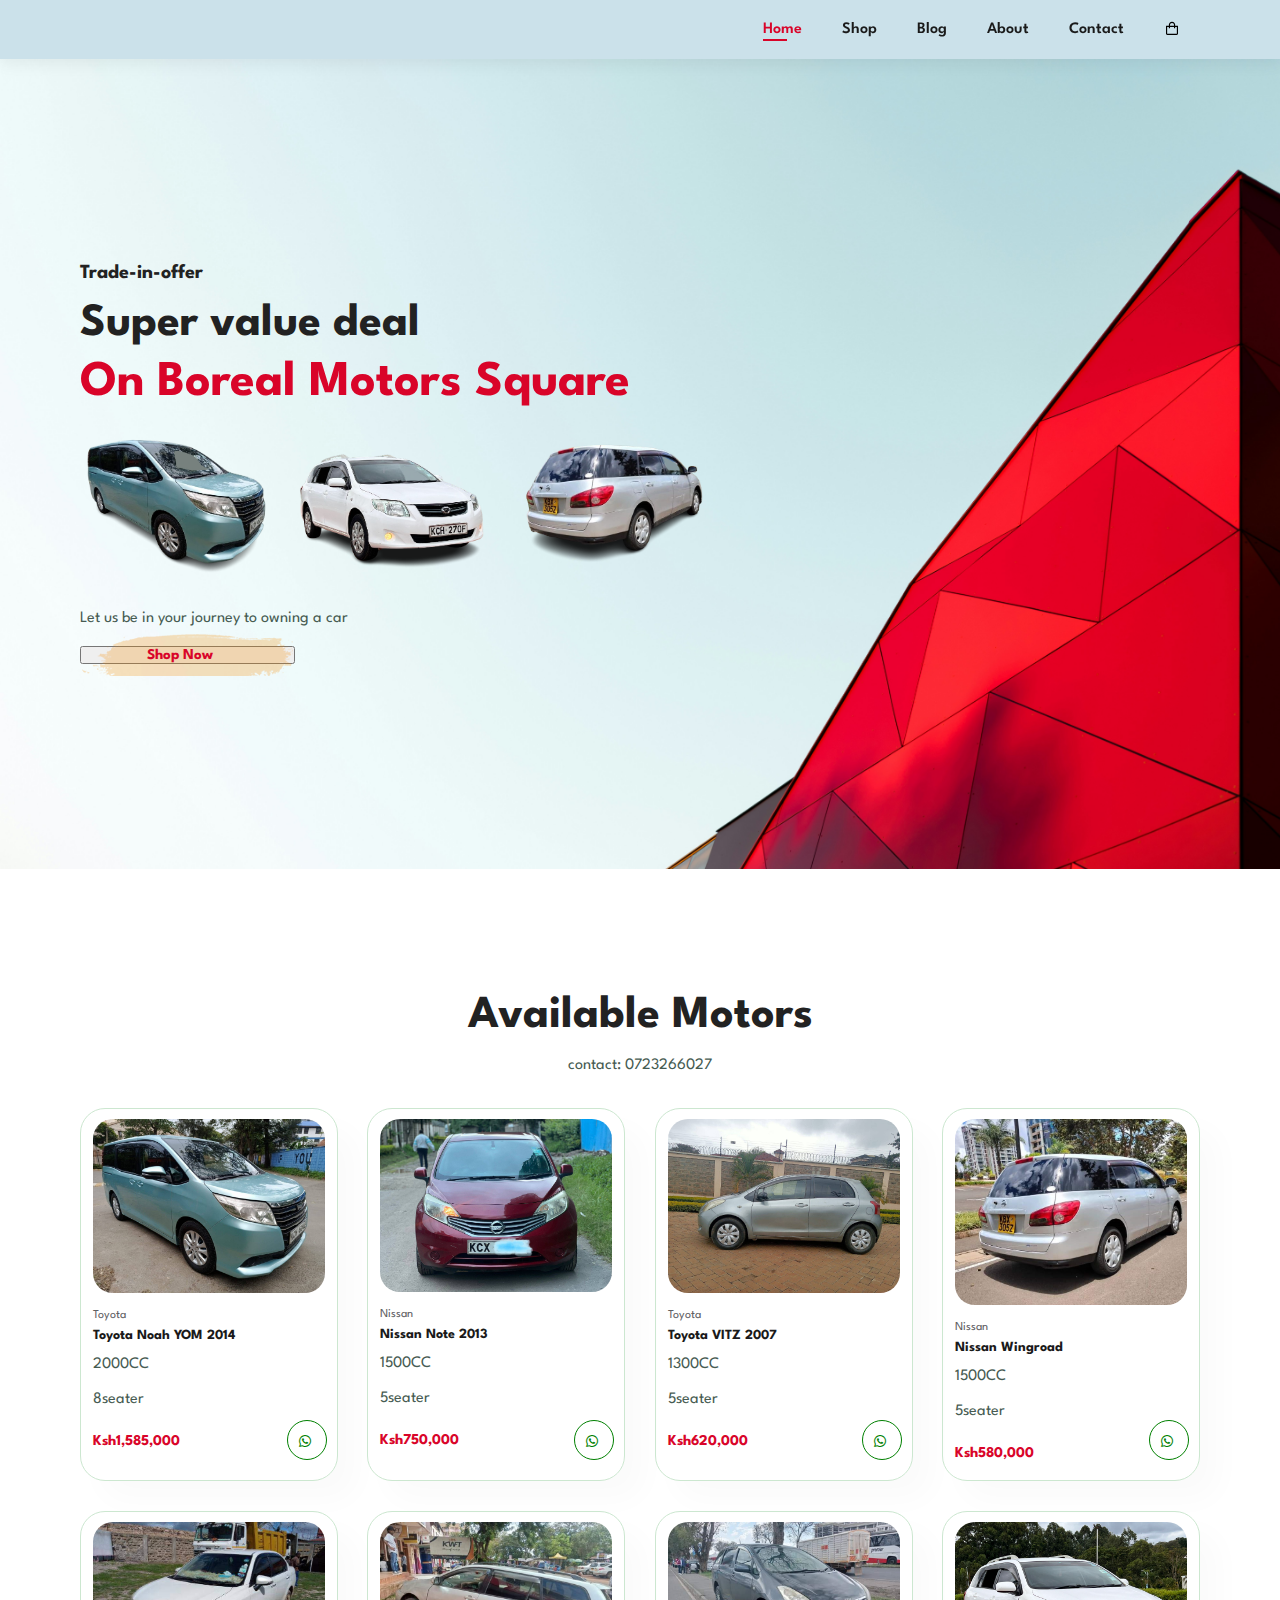
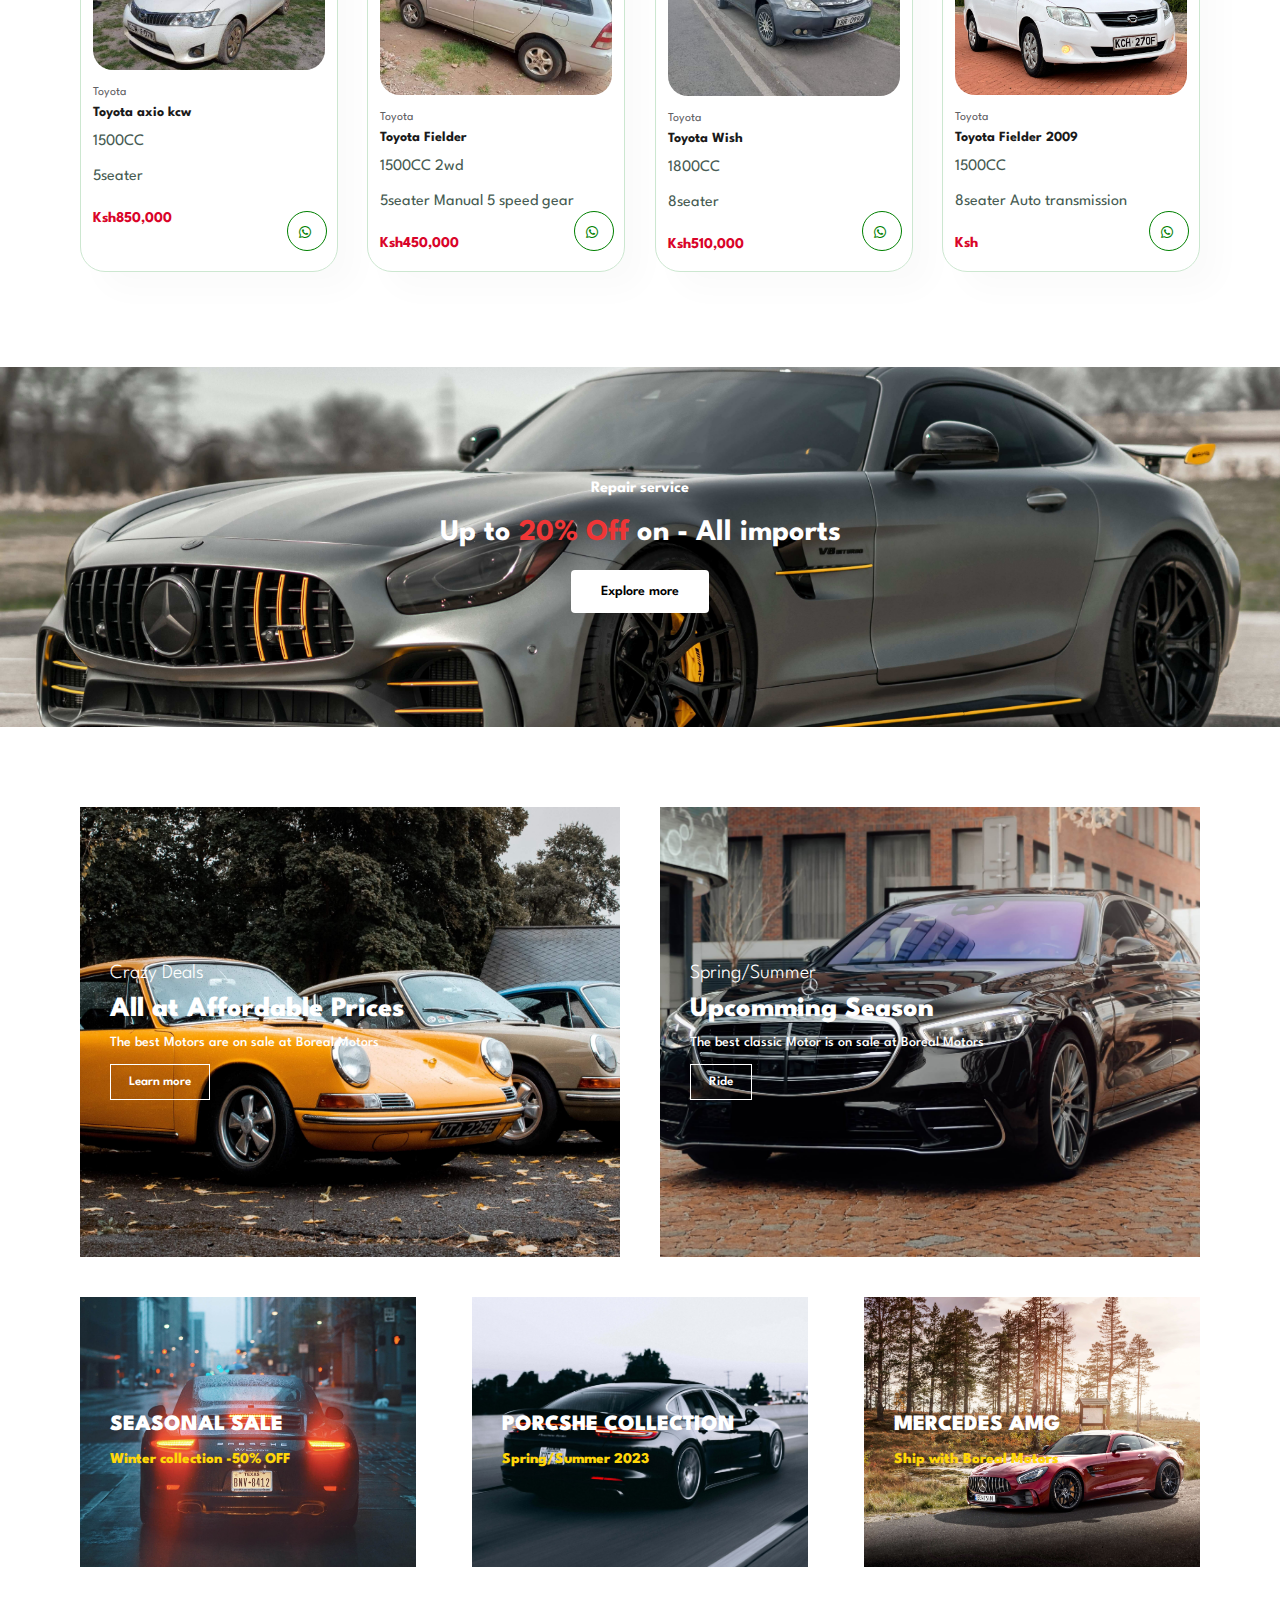
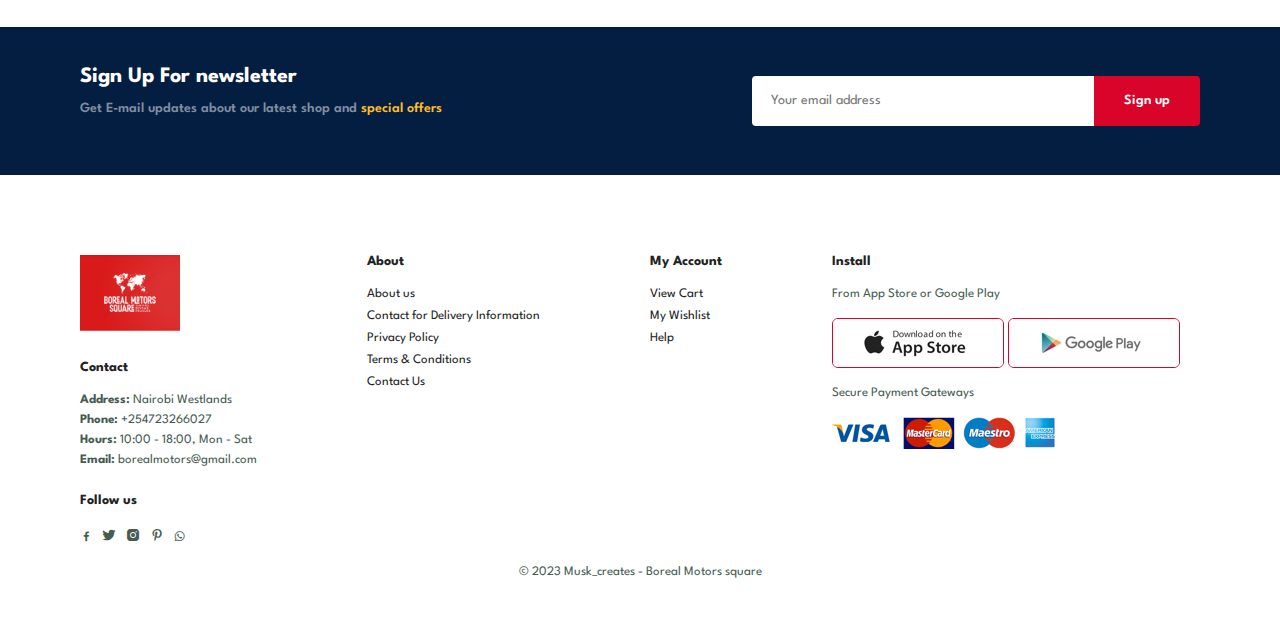
==== index.html @ 64dd5b0d "Add files via upload" ====
<!DOCTYPE html>
<html lang="en">
<head>
  <meta charset="UTF-8">
  <meta name="viewport" content="width=device-width, initial-scale=1.0">
  <title>Boreal Motors square</title>
  <link rel="icon" href="images/icons8-world-map-50.png">
  <link rel="stylesheet" href="style.css">
  <link href='https://unpkg.com/boxicons@2.1.4/css/boxicons.min.css' rel='stylesheet'>
</head>
<body>
  <section id="header">
    <a href="#"><img src="images/about/logo1-removebg-preview.png" class="logo" alt="" width="100px"></a>
    <div>
      <ul id="navbar">
        <li><a href="index.html" class="active">Home</a></li>
        <li><a href="shop.html">Shop</a></li>
        <li><a href="blog.html">Blog</a></li>
        <li><a href="about.html">About</a></li>
        <li><a href="contact.html">Contact</a></li>
        <li><i class='bx bx-shopping-bag' id="lg-bag"></i></li>
        <a href="#" id="close"><i class='bx bxl-xing'></i></a>
      </ul>
    </div>
    <div id="mobile">
      <a href="cart.html"><i class='bx bx-shopping-bag'></i></a>
      <i id="bar" class='bx bx-menu'></i>
    </div>
  </section>
  <section id="hero">
    <h4>Trade-in-offer</h4>
    <h2>Super value deal</h2>
    <h1>On Boreal Motors Square <br><span><img src="images/products/img1-removebg-preview.png" alt="" width="200px"></span> <span><img src="images/products/img8-removebg-preview.png" alt="" width="200px"></span> <span><img src="images/products/img4-removebg-preview.png" alt="" width="200px"></span></h1>
    <p>Let us be in your journey to owning a car</p>
    <button><a href="shop.html">Shop Now</a></button>
  </section>
  <section id="feature" class="section-p1">
  </section>
  <section id="product1" class="section-p1">
    <h2>Available Motors</h2>
    <p>contact: 0723266027</p>
    <div class="pro-container">
    </div>
  </section>
  <section id="banner" class="section-m1">
    <h4>Repair service</h4>
    <h2>Up to <span>20% Off</span> on - All imports</h2>
    <button class="normal">Explore more</button>
  </section>
  <section id="sm-banner" class="section-p1">
    <div class="banner-box">
      <h4>Crazy Deals</h4>
      <h2>All at Affordable Prices</h2>
      <span>The best Motors are on sale at Boreal Motors</span>
      <button class="white">Learn more</button>

    </div>
    <div class="banner-box banner-box2">
      <h4>Spring/Summer</h4>
      <h2>Upcomming Season</h2>
      <span>The best classic Motor is on sale at Boreal Motors</span>
      <button class="white">Ride</button>
    </div>
  </section>
  <section id="banner3">
    <div class="banner-box">
      <h2>SEASONAL SALE</h2>
      <h3>Winter collection -50% OFF</h3>
    </div>
    <div class="banner-box banner-box2">
      <h2>PORCSHE COLLECTION</h2>
      <h3>Spring/Summer 2023</h3>
    </div>
    <div class="banner-box banner-box3">
      <h2>MERCEDES AMG</h2>
      <h3>Ship with Boreal Motors</h3>
    </div>
  </section>
  <section id="newsletter" class="section-p1 section-m1">
    <div class="newstext">
      <h4>Sign Up For newsletter</h4>
      <p>Get E-mail updates about our latest shop and <span>special offers</span></p>
    </div>
    <div class="form">
      <input type="text" placeholder="Your email address">
      <button class="normal">Sign up</button>
    </div>
  </section>
  <footer class="section-p1">
    <div class="col">
      <img class="logo" src="images/about/logo1.png" width="100px" alt="">
      <h4>Contact</h4>
      <p><strong>Address: </strong>Nairobi Westlands</p>
      <p><strong>Phone: </strong>+254723266027</p>
      <p><strong>Hours: </strong>10:00 - 18:00, Mon - Sat</p>
      <p><strong>Email:</strong> borealmotors@gmail.com</p>
      <div class="follow">
        <h4>Follow us</h4>
        <div class="icon">
          <a href="https://www.facebook.com/profile.php?id=61553635065867&mibextid=ZbWKwL" target="_blank"><i class='bx bxl-facebook'></i></a>
          <i class='bx bxl-twitter'></i>
          <i class='bx bxl-instagram-alt'></i>
          <i class='bx bxl-pinterest-alt'></i>
          <a href="http://Wa.me/+254723266027" target="_blank"><i class='bx bxl-whatsapp'></i></a>
        </div>
      </div>
    </div>
    <div class="col">
      <h4>About</h4>
      <a href="about.html" target="_blank">About us</a>
      <a href="contact.html" target="_blank">Contact for Delivery Information</a>
      <a href="#">Privacy Policy</a>
      <a href="#">Terms & Conditions</a>
      <a href="contact.html" target="_blank">Contact Us</a>
    </div>
    <div class="col">
      <h4>My Account</h4>
      <a href="shop.html" target="_blank">View Cart</a>
      <a href="#">My Wishlist</a>
      <a href="contact.html" target="_blank">Help</a>
    </div>
    <div class="col install">
      <h4>Install</h4>
      <p>From App Store or Google Play</p>
      <div class="row">
        <img src="images/pay/app.jpg" alt="">
        <img src="images/pay/play.jpg" alt="">
      </div>
      <p>Secure Payment Gateways</p>
      <img src="images/pay/pay.png" alt="">
    </div>
    <div class="copywrite">
      <p>&copy; 2023 Musk_creates - Boreal Motors square</p>
    </div>
  </footer>

  <script type="module" src="script.js"></script>
</body>
</html>
---- style.css ----
@import url('https://fonts.googleapis.com/css2?family=Josefin+Sans:ital,wght@1,100&family=League+Spartan:wght@400;500;600;700&family=Montserrat:wght@400;500;600&family=Permanent+Marker&family=Poiret+One&family=Poppins:ital,wght@0,200;0,300;0,400;0,500;0,600;1,200;1,500&family=Roboto:ital,wght@0,400;1,100&family=Rubik:wght@300&family=Young+Serif&display=swap');
*{
  font-family:'League Spartan', sans-serif;
  margin: 0;
  padding: 0;
  box-sizing: border-box;
}
h1{
  font-size: 50px;
  line-height: 64px;
  color: #222;
}
h2{
  font-size: 46px;
  line-height: 54px;
  color: #222;
}
h4{
  font-size: 20px;
  color: #222;
}
h6{
  font-weight: 700;
  font-size: 12px;
}
p{
  font-size: 16px;
  color: #465b52;
  margin: 15px 0 20px 0;
}
.section-p1{
  padding: 40px 80px;
}
.section-m1{
  margin: 40px 0;
}
button.normal{
  font-size: 14px;
  font-weight: 600;
  padding: 15px 30px;
  color: #000;
  background: #fff;
  border-radius: 4px;
  cursor: pointer;
  border: none;
  outline: none;
  transition: 0.2s;
}
button.white{
  font-size: 13px;
  font-weight: 600;
  padding: 11px 18px;
  color: #fff;
  background: transparent;
  cursor: pointer;
  border: 1px solid white;
  outline: none;
  transition: 0.2s;
}
body{
  width: 100%;
}
#header{
  position: sticky;
  display: flex;
  align-items: center;
  justify-content: space-between;
  padding: 20px 80px;
  background: rgb(203, 225, 234);
  box-shadow: 0 5px 15px rgba(0, 0, 0, 0.06);
  z-index: 999;
  top: 0;
  left: 0;
}
#header a img{
  background: #d90429;
  border-radius: 10px;
}
#navbar{
  display: flex;
  align-items: center;
  justify-content: center;
}
#navbar li{
  list-style: none;
  padding: 0 20px;
  position: relative;
}
#navbar li a{
  text-decoration: none;
  font-size: 16px;
  font-weight: 600;
  color: #1a1a1a;
  transition: 0.3s ease;
}
#navbar li a:hover,
#navbar li a.active{
  color: #d90429;
}
#navbar li a.active::after,
#navbar li a:hover::after{
  content: "";
  width: 30%;
  height: 2px;
  background: #d90429;
  position: absolute;
  bottom: -4px;
  left: 20px;
} 
#mobile{
  display:none;
  align-items: center;
}
#close{
  display: none;
}
#hero{
  background: url(images/hero/scott-webb-E0f9iLMTuVQ-unsplash.jpg);
  height: 90vh;
  width: 100%;
  background-position: top 25% right 0;
  background-size: cover;
  padding: 0 80px;
  display: flex;
  flex-direction: column;
  align-items: flex-start;
  justify-content: center;
}
#hero h4{
  padding-bottom: 15px;
}
#hero h1{
  color: #d90429;
}
#hero button a{
  background: url(images/hero/button.png);
  background-color: transparent;
  color: #d90429;
  border: none;
  text-decoration: none;
  padding: 14px 80px 14px 65px;
  background-repeat: no-repeat;
  cursor: pointer;
  font-weight: 700;
  font-size: 15px;
}
#feature{
  display: flex;
  align-items: center;
  justify-content: center;
  flex-wrap: wrap;
}
#feature .fe-box{
  width: 180px;
  text-align: center;
  padding: 25px 15px;
  box-shadow: 20px 20px 34px rgba(0, 0, 0, 0.03);
  border: 1px solid #cce7d0;
  border-radius: 4px;
  margin: 15px 0px;
}
#feature .fe-box:hover{
  box-shadow: 10px 10px 54px rgba(70,62, 221, 0.13);
}
#feature .fe-box img{
  width: 100%;
  margin-bottom: 10px;
}
#feature .fe-box h6{
  display: inline-block;
  padding: 9px 8px 6px 8px;
  line-height: 1;
  border-radius: 4px;
  color: #d90429;
  background: #fddde4;
}
#feature .fe-box:nth-child(2) h6{
  background: #cdebbc;
}
#feature .fe-box:nth-child(3) h6{
  background: #d1e8f2;
}
#feature .fe-box:nth-child(4) h6{
  background: #cdd4f8;
}
#feature .fe-box:nth-child(5) h6{
  background: #f6dbf6;
}
#feature .fe-box:nth-child(6) h6{
  background: #fff2e5;
}
#product1{
  text-align: center;
}
#product1 .pro-container{
  display: flex;
  justify-content: space-between;
  flex-wrap: wrap;
}
#product1 .pro{
  width: 23%;
  min-width: 250px;
  padding: 10px 12px;
  border: 1px solid #cce7d0;
  border-radius: 25px;
  cursor: pointer;
  box-shadow: 20px 20px 30px rgba(0, 0, 0, 0.02);
  margin: 15px 0;
  transition: 0.2s ease;
  position: relative;
}
#product1 .pro:hover{
  box-shadow: 20px 20px 30px rgba(0, 0, 0, 0.06);
}
#product1 .pro img{
  width: 100%;
  border-radius: 20px;
}
#product1 .pro .des{
  text-align: start;
  padding: 10px 0;
}
#product1 .pro .des span{
  color: #606063;
  font-size: 12px;
}
#product1 .pro .des h5{
  padding-top: 7px;
  color: #1a1a1a;
  font-size: 14px;
}
#product1 .pro .des i{
  font-size: 12px;
  color: rgb(243, 181, 25);
}
#product1 .pro .des h4{
  padding: 7px 0 0 0;
  font-size: 15px;
  font-weight: 700;
  color: #d90429;
}
#product1 .pro a i{
  width: 40px;
  height: 40px;
  line-height: 40px;
  padding-right: 4px;;
  border-radius: 50px;
  background-color: white;
  font-weight: 500;
  color: green;
  border: 1px solid green;
  position: absolute;
  bottom: 20px;
  right: 10px;
  transition: .3s ease;
}
#product1 .pro a i:hover{
  background: green;
  color: white;
}
#banner{
  display: flex;
  flex-direction: column;
  justify-content: center;
  align-items: center;
  text-align: center;
  background: url(images/barner/b2.jpg);
  height: 40vh;
  width: 100%;
  background-size: cover;
  background-position: center;
  transition: .3s ease;
}
#banner:hover{
  background-image: linear-gradient(rgba(9, 0, 77, 0.65), rgba(200, 200, 200, 0.65)), url(images/barner/b2.jpg);
}
#banner h4{
  color: white;
  font-size: 16px;
}
#banner h2{
  color: white;
  font-size: 30px;
  padding: 10px 0;
}
#banner h2 span{
  color: #ef3636;
}
#banner button:hover{
  background: #d90429;
  color: white;
}
#sm-banner{
  display: flex;
  justify-content: space-between;
  flex-wrap: wrap;
}
#sm-banner .banner-box{
  display: flex;
  flex-direction: column;
  justify-content: center;
  align-items: flex-start;
  background: url(images/barner/b17.jpg);
  min-width: 540px;
  height: 50vh;
  background-size: cover;
  background-position: center;
  padding: 30px;
}
#sm-banner .banner-box:hover{
  background-image: linear-gradient(rgba(9, 0, 77, 0.65), rgba(200, 200, 200, 0.65)), url(images/barner/b10.jpg);
}
#sm-banner h4{
  color: white;
  font-size: 20px;
  font-weight: 300;
}
#sm-banner h2{
  color: white;
  font-size: 28px;
  font-weight: 800;
}
#sm-banner span{
  color: white;
  font-size: 14px;
  font-weight: 500;
  padding-bottom: 15px;
}
#sm-banner .banner-box2{
  background: url(images/barner/b10.jpg);
  background-size: cover;
  background-position: center;
}
#sm-banner .banner-box2:hover{
  background-image: linear-gradient(rgba(9, 0, 77, 0.65), rgba(200, 200, 200, 0.65)), url(images/barner/b17.jpg);
}
#sm-banner .banner-box:hover button{
  background: #d90429;
  border: 1px solid #d90429;
}
#banner3{
  display: flex;
  align-items: center;
  justify-content: space-between;
  flex-wrap: wrap;
  padding: 0 80px;
}
#banner3 .banner-box{
  display: flex;
  flex-direction: column;
  justify-content: center;
  align-items: flex-start;
  background: url(images/barner/b7.jpg);
  min-width: 30%;
  height: 30vh;
  background-size: cover;
  background-position: center;
  padding: 30px;
  margin-bottom: 20px;
}
#banner3 .banner-box:hover{
  background-image: linear-gradient(rgba(9, 0, 77, 0.65), rgba(200, 200, 200, 0.65)), url(images/barner/b7.jpg);
}
#banner3 .banner-box2{
  background: url(images/barner/b4.jpg);
  background-size: cover;
  background-position: center;
}
#banner3 .banner-box2:hover{
  background-image: linear-gradient(rgba(9, 0, 77, 0.65), rgba(200, 200, 200, 0.65)), url(images/barner/b4.jpg);
}
#banner3 .banner-box3{
  background: url(images/barner/b18.jpg);
  background-size: cover;
  background-position: center;
}
#banner3 .banner-box3:hover{
  background-image: linear-gradient(rgba(9, 0, 77, 0.65), rgba(200, 200, 200, 0.65)), url(images/barner/b18.jpg);
}
#banner3 h2{
  color: white;
  font-weight: 900;
  font-size: 22px;
}
#banner3 h3{
  color: #ffd60a;
  font-weight: 800;
  font-size: 15px;
}
#newsletter{
  display: flex;
  align-items: center;
  justify-content: space-between;
  flex-wrap: wrap;
  background-image: url(images/barner/b14.png);
  background-repeat: no-repeat;
  background-position: 20% 30%;
  background: #041e42;
} 
#newsletter h4{
  font-size: 22px;
  font-weight: 700;
  color: #fff;
}
#newsletter p{
  font-size: 14px;
  font-weight: 600;
  color: #818ea0;
}
#newsletter p span{
  color: #ffbd27;
}
#newsletter .form{
  display: flex;
  width: 40%;

}
#newsletter input{
  height: 3.125rem;
  padding: 0 1.25em;
  font-size: 14px;
  width: 100%;
  border: 1px solid transparent;
  border-radius: 4px;
  outline: none;
}
#newsletter button{
  margin-left: -10px;
  border-top-left-radius: 0;
  border-bottom-left-radius: 0;
  background: #d90429;
  color: #fff; 
  white-space: nowrap;
}
footer{
  display: flex;
  flex-wrap: wrap;
  justify-content: space-between;
}
footer .col{
  display: flex;
  flex-direction: column;
  align-items: flex-start;
  margin-bottom: 20px;
  margin-right: 20px;
}
footer .logo{
  margin-bottom: 30px;
}
footer h4{
  font-size: 14px;
  padding-bottom: 20px;
}
footer p{
  font-size: 13px;
  margin: 0 0 8px 0;
}
footer a{
  font-size: 13px;
  text-decoration: none;
  color: #222;
  margin: 0 0 10px 0;
}
footer .follow{
  margin-top: 20px;
}
footer .follow i{
 color: #465b52;
 padding-right: 4px;
 cursor: pointer;
}
footer .follow i:hover,
footer a:hover{
  color: #d90429;
}
footer .install .row img{
  border: 1px solid #d90429;
  border-radius: 6px;
}
footer .install img{
  margin: 10px 0 15px 0;
}
footer .copywrite{
  width: 100%;
  text-align: center;
}


@media (max-width:799px){
  .section-p1{
    padding: 40px 40px;
  }
  #navbar {
    display: flex;
    flex-direction: column;
    align-items: flex-start;
    justify-content: flex-start;
    position: fixed;
    right: -200px;
    top: 0;
    height: 100vh;
    width: 200px;
    background: #E3E6F3;
    box-shadow: 0 40px 60px rgba(0, 0, 0, 0.1);
    padding: 80px 0 0 10px;
    transition: 0.5s ease;
  }
  #navbar.active{
    right: 0;
  }
  #navbar li{
    margin-bottom: 25px;
  }
  #mobile{
    display:flex;
    align-items: center;
  }
  #mobile i{
    color: #1a1a1a;
    font-size: 24px;
    padding-left: 20px;
  }
  #close{
    position: absolute;
    display: initial;
    top: 30px;
    left: 30px;
    color: #222;
    font-size: 24px;
    background: white;
    border-radius: 50%;
    padding: 5px;
  }
  #lg-bag{
    display: none;
  }
  #hero {
    height: 70vh;
    padding: 0 80px;
    background-position: top 30% right 30%;
  }
  #feature{
    justify-content: center;
  }
  #feature .fe-box{
    margin: 15px 10px;
  }
  #product1 .pro-container{
    justify-content: center;
  }
  #product1 .pro{
    margin: 15px;
  }
  #banner{
    height: 25vh;
  }
  #sm-banner .banner-box{
    min-width: 100%;
    height: 30vh;
    margin-bottom: 10px;
  }
  #banner3{
    padding: 0 40px;
  }
  #banner3 .banner-box{
    width: 28%;
  }
  #newsletter .form{
    width: 70%;
  }
}
@media (max-width: 600px){
  #header{
    padding: 10px 30px;
  }
  #hero{
    padding: 0 20px;
    background-position: 55%;
  }
  h1{
    font-size: 38px;
  }
  h2{
    font-size: 32px;
  } 
}

#page-header{
  width: 100%;
  height: 40vh;
  background-size: cover;
  display: flex;
  justify-content: center;
  text-align: center;
  flex-direction: column;
  padding: 14px;
}
#page-header h2,
#page-header p{
  color: white;
}
#pagination{
  text-align: center;
}
#pagination a{
  text-decoration: none;
  background: #d90429;
  padding: 15px 20px;
  border-radius: 4px;
  color: #fff;
  font-weight: 600;
}
#pagination a i{
  font-size: 16px;
  font-weight: 600;
}
#prodetails{
  display: flex;
  margin: 20px 0 0 0;
}
#prodetails .single-pro-image{
  width: 40%;
  margin-right: 50px;
}
#prodetails .small-img-group{
  display: flex;
  justify-content: space-between;
}
.small-img-col{
  flex-basis: 24%;
  cursor: pointer;
}
#prodetails .single-pro-details{
  width: 50%;
  padding-top: 30px;
}
#prodetails .single-pro-details h4{
  padding: 40px 0 20px 0;
}
#prodetails .single-pro-details h2{
  font-size: 26px;
}
#prodetails .single-pro-details select{
  display: block;
  padding: 5px 10px;
  margin-bottom: 20px;
}
#prodetails .single-pro-details input{
  width: 50px;
  height: 47px;
  padding-left: 10px;
  font-size: 16px;
  margin-right: 10px;
}
#prodetails .single-pro-details input:focus{
  outline: none;
}
#prodetails .single-pro-details button{
  background: #088178;
  color: white;
}
#prodetails .single-pro-details span{
  line-height: 25px;
}
#page-header.blog-header{
  background: url(images/barner/b.jpg);
  background-size: contain ;
  background-position: center;
}
#blog{
  padding: 150px 150px 0 150px;
}
#blog .blog-box{
  display: flex;
  align-items: center;
  width: 100%;
  position: relative;
  padding-bottom: 90px;
}
#blog .blog-img{
  width: 50%;
  margin-right: 40px;
}
#blog img{
  width: 100%;
  height: 300px;
  object-fit: cover;
}
#blog .blog-details{
  width: 50%;
}
#blog .blog-details a{
  text-decoration: none;
  font-size: 11px;
  color: #000;
  font-weight: 700;
  position: relative;
  transition: 0.3s ease;
}
#blog .blog-details a::after{
  content: "";
  position: absolute;
  bottom: 50%;
  right: -55px;
  width: 50px;
  height: 1px;
  background: black;
  transition: 0.3s ease;
}
#blog .blog-details a:hover::after{
  background: #d90429;
}
#blog .blog-details a:hover{
  color: #d90429;
}
#blog .blog-box h1{
  position: absolute;
  top: -40px;
  left: 0;
  font-size: 70px;
  font-weight: 700;
  color: #c9cbce;
  z-index: -1;
}
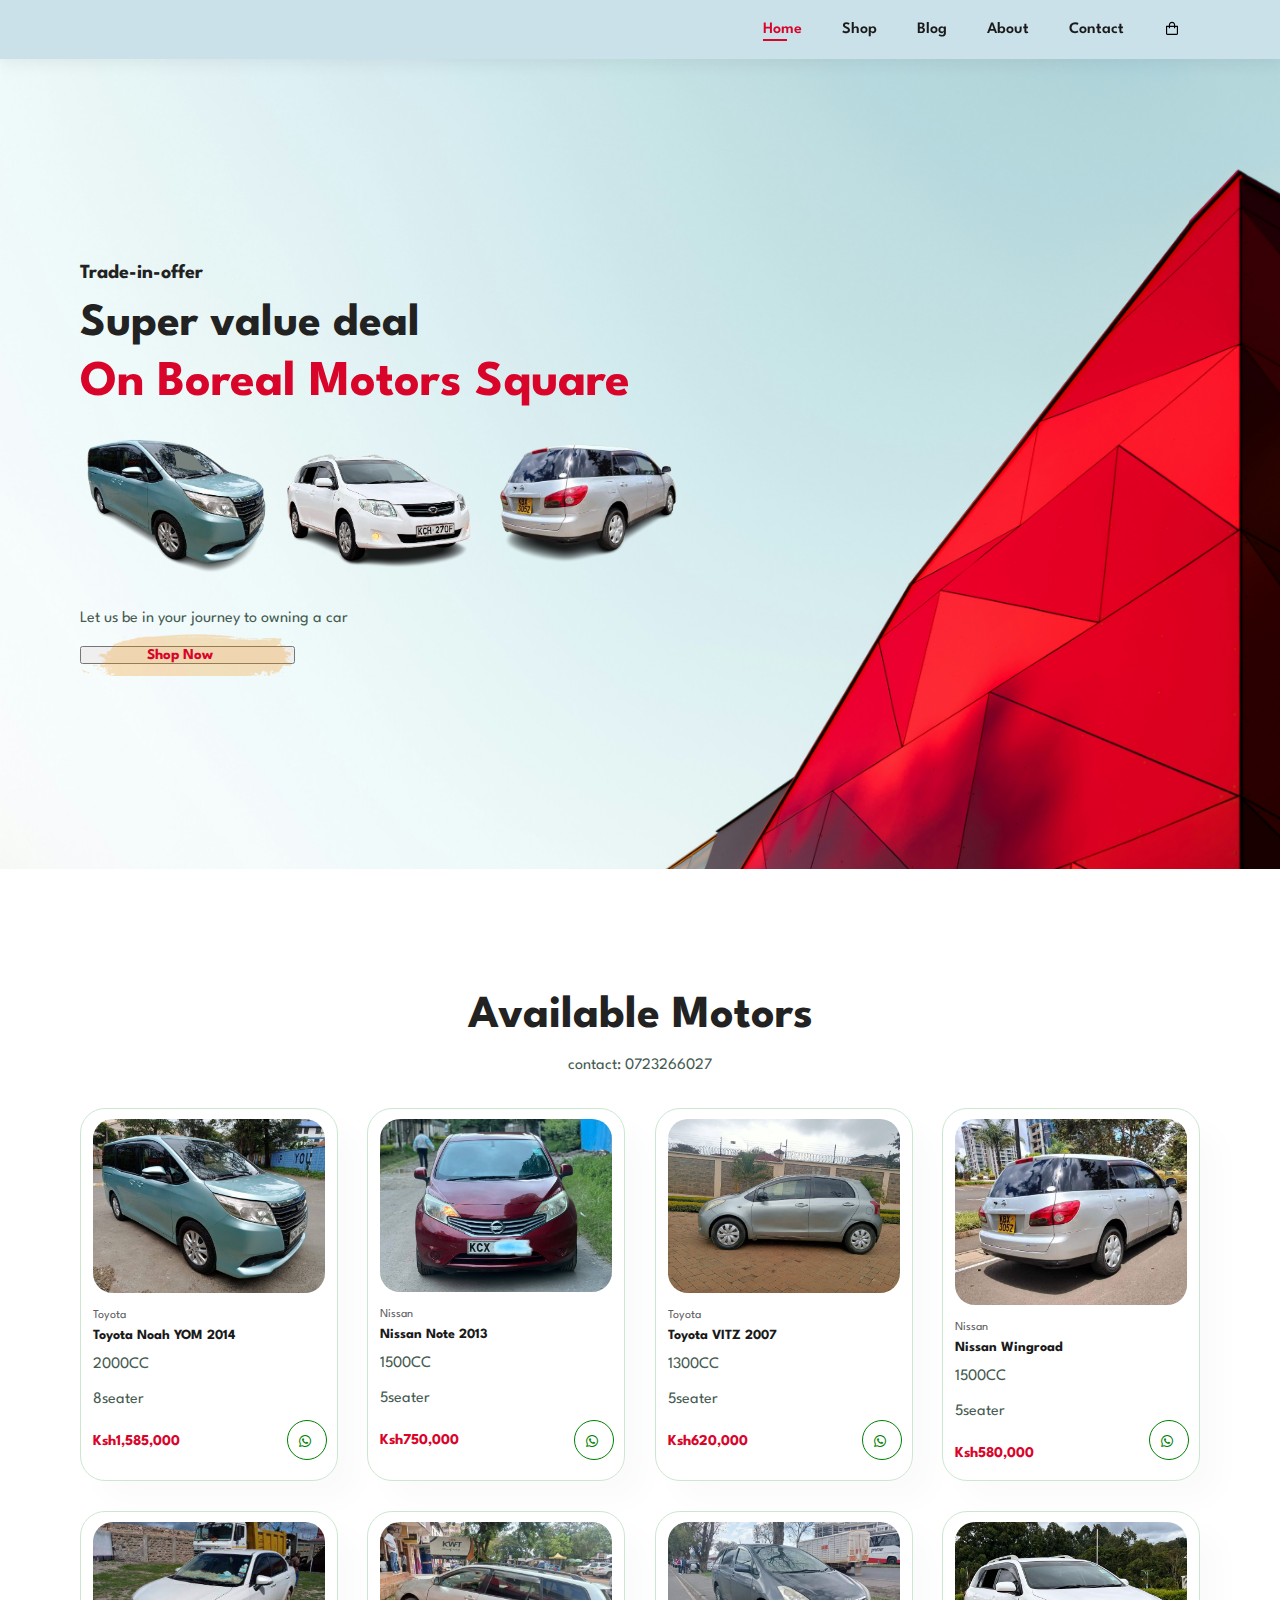
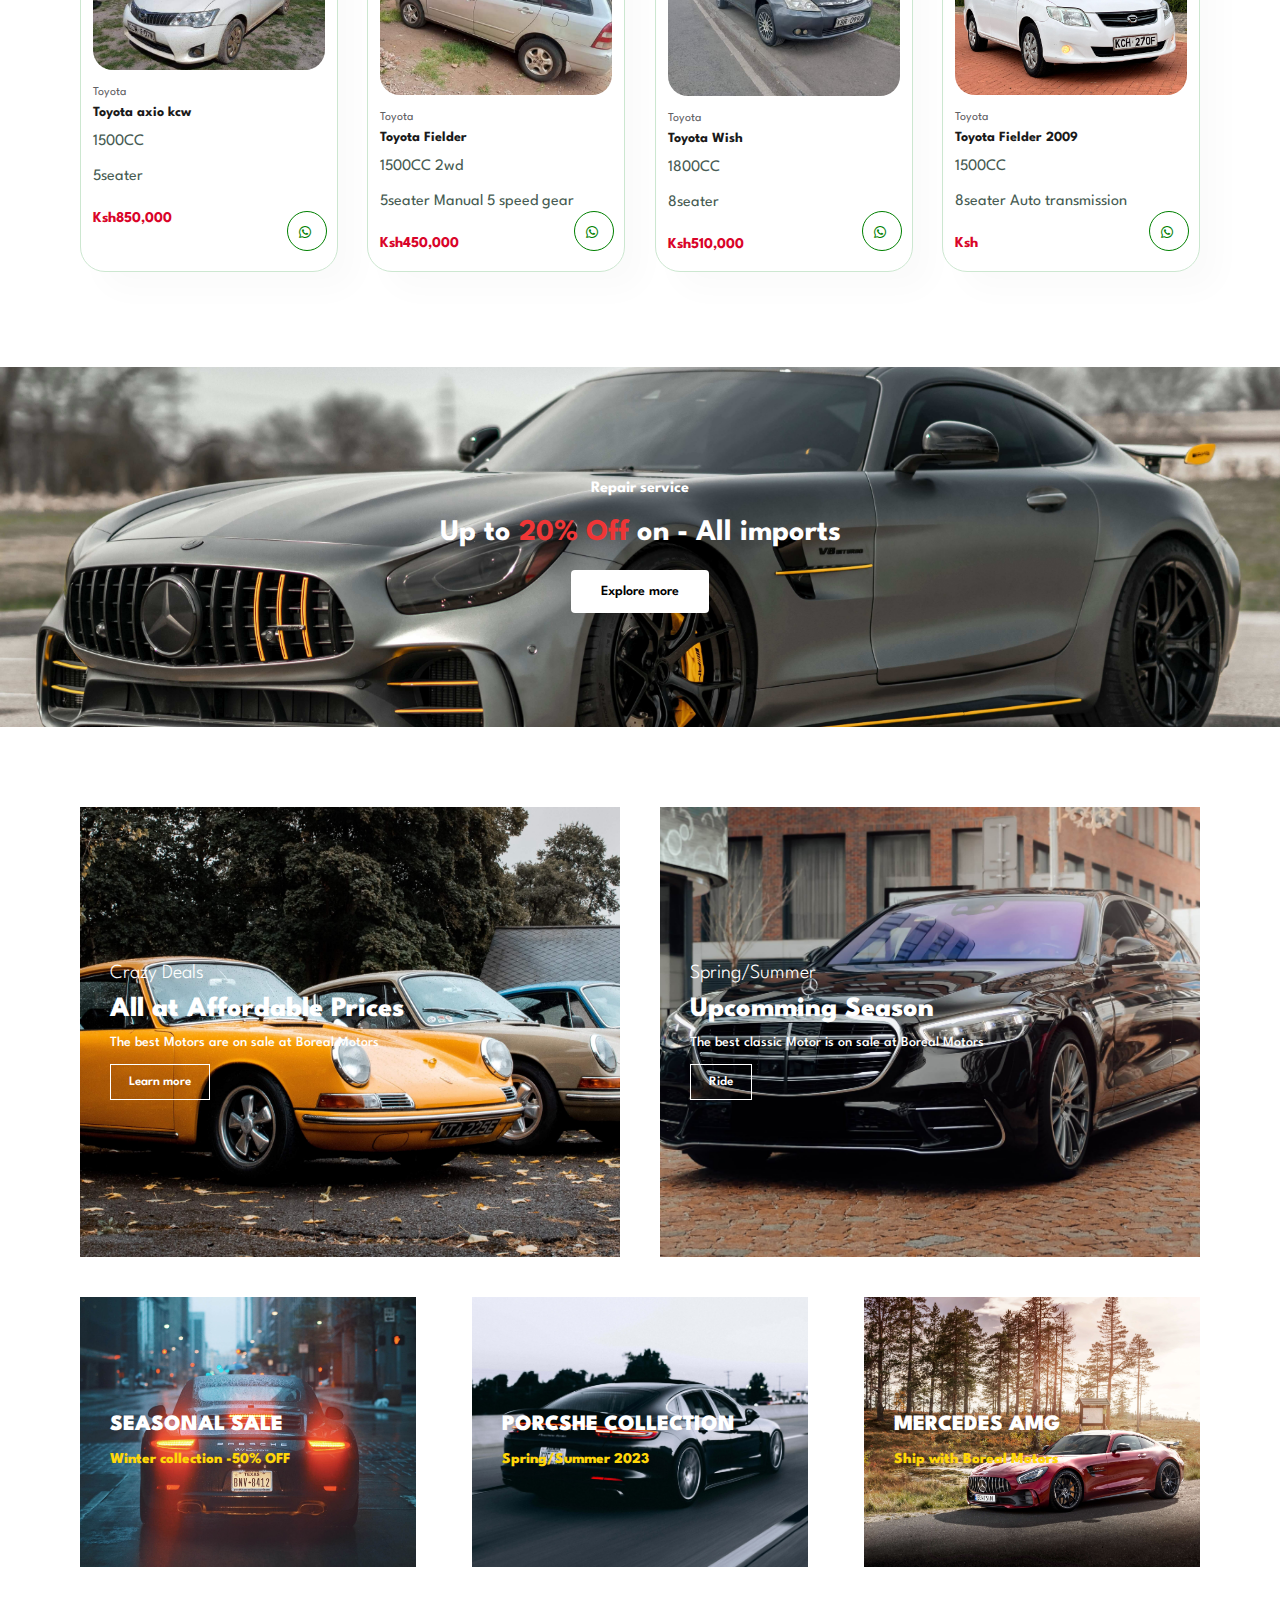
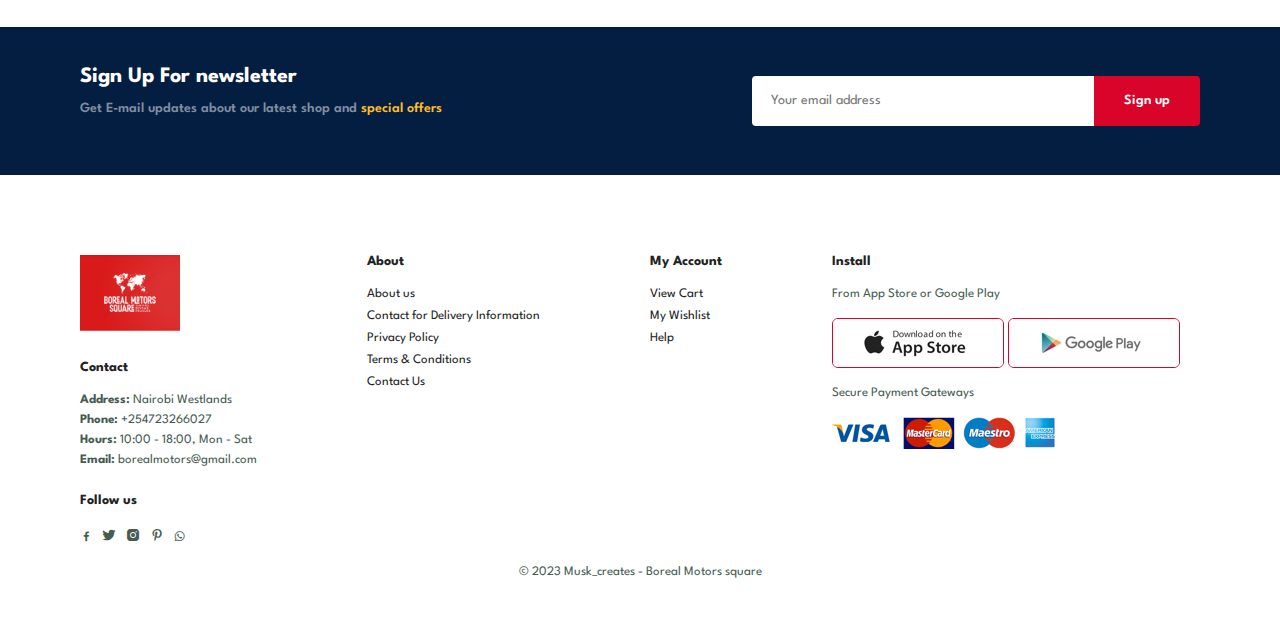
==== commit d63af9d3: "Add files via upload" ====
--- a/index.html
+++ b/index.html
@@ -13,24 +13,25 @@
     <a href="#"><img src="images/about/logo1-removebg-preview.png" class="logo" alt="" width="100px"></a>
     <div>
       <ul id="navbar">
-        <li><a href="index.html" class="active">Home</a></li>
-        <li><a href="shop.html">Shop</a></li>
-        <li><a href="blog.html">Blog</a></li>
-        <li><a href="about.html">About</a></li>
-        <li><a href="contact.html">Contact</a></li>
+        <li><a href="./" class="active">Home</a></li>
+        <li><a href="./shop">Shop</a></li>
+        <li><a href="./blog">Blog</a></li>
+        <li><a href="./about">About</a></li>
+        <li><a href="./contact">Contact</a></li>
         <li><i class='bx bx-shopping-bag' id="lg-bag"></i></li>
         <a href="#" id="close"><i class='bx bxl-xing'></i></a>
       </ul>
     </div>
     <div id="mobile">
-      <a href="cart.html"><i class='bx bx-shopping-bag'></i></a>
+      <i class='bx bx-shopping-bag'></i>
       <i id="bar" class='bx bx-menu'></i>
     </div>
   </section>
   <section id="hero">
     <h4>Trade-in-offer</h4>
     <h2>Super value deal</h2>
-    <h1>On Boreal Motors Square <br><span><img src="images/products/img1-removebg-preview.png" alt="" width="200px"></span> <span><img src="images/products/img8-removebg-preview.png" alt="" width="200px"></span> <span><img src="images/products/img4-removebg-preview.png" alt="" width="200px"></span></h1>
+    <h1>On Boreal Motors Square <br>
+      <span><img src="images/products/img1-removebg-preview.png" alt="" width="200px"><img src="images/products/img8-removebg-preview.png" alt="" width="200px"><img src="images/products/img4-removebg-preview.png" alt="" width="200px"></span></h1>
     <p>Let us be in your journey to owning a car</p>
     <button><a href="shop.html">Shop Now</a></button>
   </section>
--- a/style.css
+++ b/style.css
@@ -543,7 +543,7 @@
     justify-content: center;
   }
   #feature .fe-box{
-    margin: 15px 10px;
+    margin: 15px 15px;
   }
   #product1 .pro-container{
     justify-content: center;
@@ -552,7 +552,7 @@
     margin: 15px;
   }
   #banner{
-    height: 25vh;
+    height: 20vh;
   }
   #sm-banner .banner-box{
     min-width: 100%;
@@ -583,6 +583,87 @@
   h2{
     font-size: 32px;
   } 
+}
+@media (max-width: 477px){
+  .section-p1{
+    padding: 20px;
+  }
+  #header{
+    padding: 10px, 30px;
+  }
+  #hero{
+    padding: 0 20px;
+    background-position: 55%;
+  }
+  #hero h4,
+  #hero h2,
+  #hero h1{
+    padding: 0;
+    margin: 0;
+  }
+  #hero h1 span img{
+    width: 100px;
+  }
+  #hero p{
+    padding: 0;
+    margin: 0;
+  }
+  #page-header.blog-header{
+    background-size: contain ;
+    background-position: center;
+    height: 150px;
+    padding: 30px;
+  }
+  h1{
+    font-size: 36px;
+  }
+  h2{
+    font-size: 32px;
+  } 
+  #feature{
+    justify-content: space-between;
+  }
+  #feature .fe-box{
+    width: 155px;
+    margin: 0 0 15px 0;
+  }
+  #product1 .pro{
+    width: 100%;
+  }
+  #banner{
+    height: 40vh;
+  }
+  #sm-banner .banner-box{
+    height: 40vh;
+  }
+  #banner3{
+    padding: 0 20px;
+  }
+  #banner3 .banner-box{
+    width: 100%;
+  }
+  #newsletter{
+    padding: 40px 20px;
+  }
+  #newsletter .form{
+    width: 100%;
+  } 
+  #blog{
+    padding: 100px 0 0 0;
+  }
+  #blog .blog-box{
+    display: flex;
+    flex-direction: column;
+    align-items: flex-start;
+    width: 100%;
+  }
+  #blog .blog-box .blog-img{
+    width: 100%;
+    margin-bottom: 30px;
+  }
+  #blog .blog-box .blog-details{
+    width: 100%;
+  }
 }
 
 #page-header{
@@ -663,12 +744,11 @@
   line-height: 25px;
 }
 #page-header.blog-header{
-  background: url(images/barner/b.jpg);
   background-size: contain ;
   background-position: center;
 }
 #blog{
-  padding: 150px 150px 0 150px;
+  padding: 150px 60px 0 60px;
 }
 #blog .blog-box{
   display: flex;
@@ -681,7 +761,7 @@
   width: 50%;
   margin-right: 40px;
 }
-#blog img{
+#blog .blog-img img{
   width: 100%;
   height: 300px;
   object-fit: cover;
@@ -700,10 +780,10 @@
 #blog .blog-details a::after{
   content: "";
   position: absolute;
-  bottom: 50%;
   right: -55px;
   width: 50px;
   height: 1px;
+  top: 4px;
   background: black;
   transition: 0.3s ease;
 }
